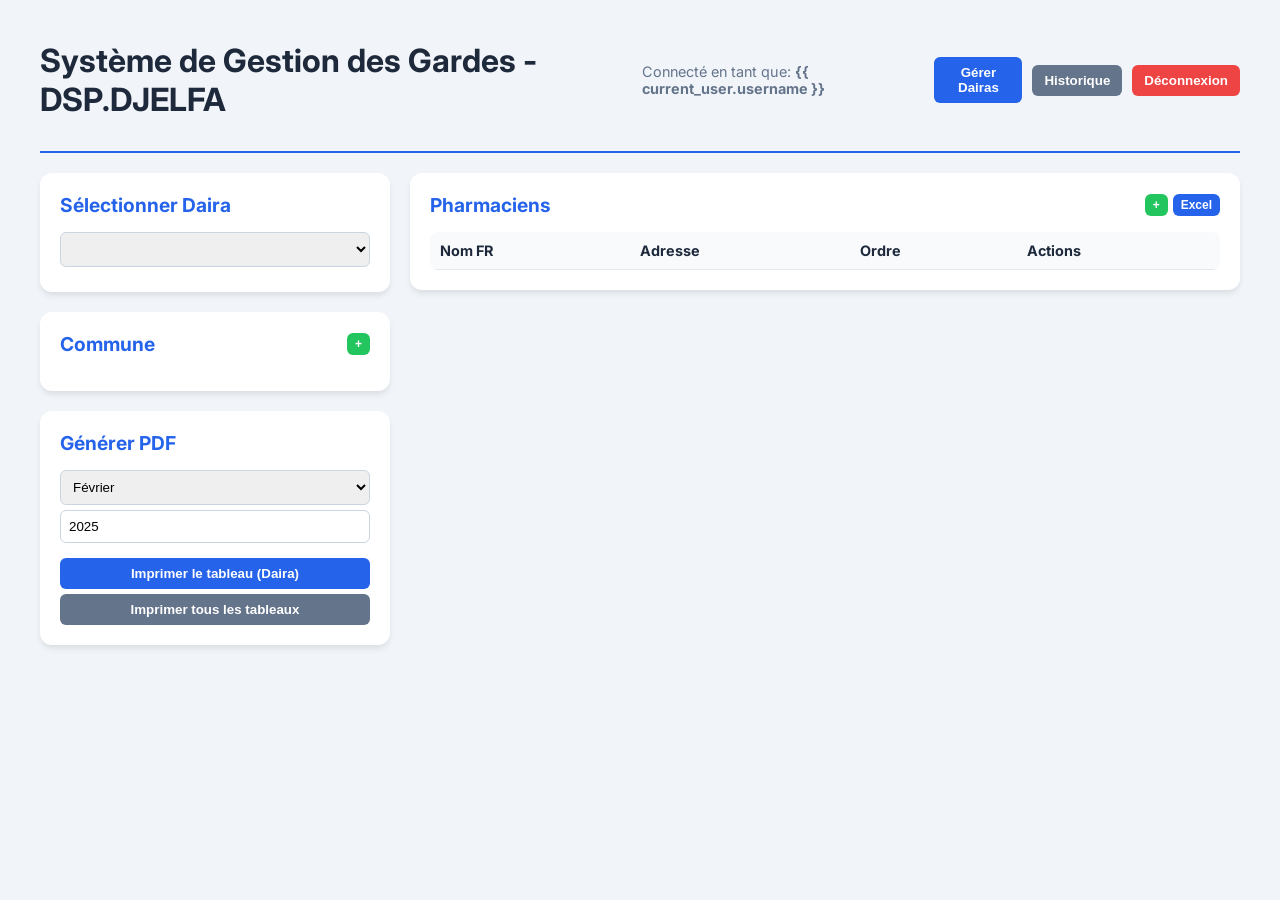
==== templates/index.html @ adcaf3e0 "Initial commit for GPHARM2026" ====
<!DOCTYPE html>
<html lang="fr">

<head>
    <meta charset="UTF-8">
    <meta name="viewport" content="width=device-width, initial-scale=1.0">
    <title>Garde Pharmacie - Admin Pro</title>
    <link href="https://fonts.googleapis.com/css2?family=Inter:wght@300;400;600&display=swap" rel="stylesheet">
    <style>
        :root {
            --primary: #2563eb;
            --bg: #f1f5f9;
            --card: #ffffff;
            --text: #1e293b;
            --danger: #ef4444;
            --success: #22c55e;
        }

        body {
            font-family: 'Inter', sans-serif;
            background: var(--bg);
            color: var(--text);
            margin: 0;
            padding: 20px;
        }

        .container {
            max-width: 1200px;
            margin: 0 auto;
        }

        header {
            display: flex;
            justify-content: space-between;
            align-items: center;
            margin-bottom: 20px;
            border-bottom: 2px solid var(--primary);
            padding-bottom: 10px;
        }

        .grid {
            display: grid;
            grid-template-columns: 350px 1fr;
            gap: 20px;
        }

        .card {
            background: var(--card);
            padding: 20px;
            border-radius: 12px;
            box-shadow: 0 4px 6px -1px rgba(0, 0, 0, 0.1);
            margin-bottom: 20px;
        }

        h2 {
            margin: 0 0 15px 0;
            color: var(--primary);
            font-size: 1.2rem;
            display: flex;
            justify-content: space-between;
            align-items: center;
        }

        .form-group {
            margin-bottom: 10px;
        }

        input,
        select {
            padding: 8px;
            border-radius: 6px;
            border: 1px solid #cbd5e1;
            width: 100%;
            box-sizing: border-box;
            margin-bottom: 5px;
        }

        button {
            padding: 8px 12px;
            border-radius: 6px;
            border: none;
            font-weight: 600;
            cursor: pointer;
            color: white;
            background: var(--primary);
            transition: opacity 0.2s;
        }

        button.secondary {
            background: #64748b;
        }

        button.danger {
            background: var(--danger);
        }

        button.success {
            background: var(--success);
        }

        button:hover {
            opacity: 0.9;
        }

        table {
            width: 100%;
            border-collapse: collapse;
            background: white;
            border-radius: 8px;
            overflow: hidden;
        }

        th,
        td {
            text-align: left;
            padding: 10px;
            border-bottom: 1px solid #e2e8f0;
            font-size: 0.9rem;
        }

        th {
            background: #f8fafc;
        }

        .arabic {
            text-align: right;
            font-family: 'Arial';
            font-weight: bold;
        }

        .item-row {
            display: flex;
            justify-content: space-between;
            align-items: center;
            padding: 8px;
            border-radius: 6px;
            cursor: pointer;
            margin-bottom: 4px;
            border: 1px solid transparent;
        }

        .item-row:hover {
            background: #f8fafc;
            border-color: #e2e8f0;
        }

        .item-row.active {
            background: #e2e8f0;
            border-color: var(--primary);
        }

        .actions {
            display: flex;
            gap: 5px;
        }

        .btn-sm {
            padding: 4px 8px;
            font-size: 0.75rem;
        }

        .modal {
            display: none;
            position: fixed;
            top: 0;
            left: 0;
            width: 100%;
            height: 100%;
            background: rgba(0, 0, 0, 0.5);
            align-items: center;
            justify-content: center;
            z-index: 100;
        }

        .modal-content {
            background: white;
            padding: 25px;
            border-radius: 12px;
            width: 400px;
        }

        .action-row {
            display: flex;
            gap: 10px;
            margin-top: 15px;
            justify-content: flex-end;
        }
    </style>
</head>

<body>
    <div class="container">
        <header>
            <h1>Système de Gestion des Gardes - DSP.DJELFA</h1>
            <div style="display: flex; gap: 10px; align-items: center;">
                <span style="font-size: 0.9rem; color: #64748b;">Connecté en tant que: <b>{{ current_user.username
                        }}</b></span>
                <button onclick="showDairaModal()">Gérer Dairas</button>
                <a href="/history"><button class="secondary">Historique</button></a>
                <a href="/logout"><button class="danger">Déconnexion</button></a>
            </div>
        </header>

        <div class="grid">
            <!-- Sidebar: Navigation -->
            <div class="sidebar">
                <div class="card">
                    <h2>Sélectionner Daira</h2>
                    <select id="dairaSelect" onchange="loadMunicipalities()"></select>
                </div>

                <div class="card">
                    <h2>Commune <button class="btn-sm success" onclick="showMuniModal()">+</button></h2>
                    <div id="muniList"></div>
                </div>

                <div class="card">
                    <h2>Générer PDF</h2>
                    <div class="form-group">
                        <select id="month">
                            <option value="1">Janvier</option>
                            <option value="2" selected>Février</option>
                            <option value="3">Mars</option>
                            <option value="4">Avril</option>
                            <option value="5">Mai</option>
                            <option value="6">Juin</option>
                            <option value="7">Juillet</option>
                            <option value="8">Août</option>
                            <option value="9">Septembre</option>
                            <option value="10">Octobre</option>
                            <option value="11">Novembre</option>
                            <option value="12">Décembre</option>
                        </select>
                        <input type="number" id="year" value="2025">
                    </div>
                    <button style="width:100%; margin-bottom: 5px;" onclick="downloadPDF()">Imprimer le tableau
                        (Daira)</button>
                    <button style="width:100%" class="secondary" onclick="downloadAllDairasPDF()">Imprimer tous les
                        tableaux
                    </button>
                </div>
            </div>

            <!-- Main Content: Pharmacists -->
            <div class="main-content">
                <div class="card">
                    <h2>Pharmaciens
                        <div class="actions">
                            <button class="btn-sm success" onclick="showPhModal()">+</button>
                            <button class="btn-sm" onclick="triggerExcel()" title="Import Excel">Excel</button>
                            <input type="file" id="excelFile" style="display:none" accept=".xlsx, .xls"
                                onchange="importExcel()">
                        </div>
                    </h2>
                    <table id="phTable">
                        <thead>
                            <tr>
                                <th>Nom FR</th>
                                <th>Adresse</th>
                                <th>Ordre</th>
                                <th>Actions</th>
                            </tr>
                        </thead>
                        <tbody></tbody>
                    </table>
                </div>


            </div>
        </div>
    </div>

    <!-- Modals -->
    <!-- Daira Modal -->
    <div id="dairaModal" class="modal">
        <div class="modal-content">
            <h2>Gérer Dairas</h2>
            <div id="dairaManagerList" style="max-height: 200px; overflow-y: auto; margin-bottom: 15px;"></div>
            <hr>
            <h3>Nouvelle Daira</h3>
            <input type="text" id="dNameFr" placeholder="Nom FR">
            <input type="text" id="dNameAr" placeholder="الاسم AR" class="arabic">
            <div class="action-row">
                <button onclick="saveDaira()">Ajouter</button>
                <button class="secondary" onclick="closeModals()">Fermer</button>
            </div>
        </div>
    </div>

    <!-- Municipality Modal -->
    <div id="muniModal" class="modal">
        <div class="modal-content">
            <h2 id="muniModalTitle">Ajouter Municipalité</h2>
            <input type="hidden" id="editMuniId">
            <input type="text" id="mNameFr" placeholder="Nom FR">
            <input type="text" id="mNameAr" placeholder="الاسم AR" class="arabic">
            <div class="action-row">
                <button onclick="saveMunicipality()">Enregistrer</button>
                <button class="secondary" onclick="closeModals()">Annuler</button>
            </div>
        </div>
    </div>

    <!-- Pharmacist Modal -->
    <div id="phModal" class="modal">
        <div class="modal-content">
            <h2 id="phModalTitle">Ajouter Pharmacien</h2>
            <input type="hidden" id="editPhId">
            <div class="form-group">
                <input type="text" id="phNameFr" placeholder="Nom FR">
                <input type="text" id="phAddrFr" placeholder="Adresse">
                <input type="number" id="phOrder" placeholder="Ordre de rotation" value="0">
            </div>
            <div class="action-row">
                <button onclick="savePharmacist()">Enregistrer</button>
                <button class="secondary" onclick="closeModals()">Annuler</button>
            </div>
        </div>
    </div>



    <!-- Vacation Modal -->
    <div id="vacModal" class="modal">
        <div class="modal-content">
            <h2 id="vacModalTitle">Gérer les Vacances</h2>
            <div id="vacList" style="max-height: 150px; overflow-y: auto; margin-bottom: 15px;"></div>
            <hr>
            <h3>Nouvelle Absence</h3>
            <input type="hidden" id="vacPhId">
            <div class="form-group">
                <label>Début:</label>
                <input type="date" id="vacStart">
                <label>Fin:</label>
                <input type="date" id="vacEnd">
            </div>
            <div class="action-row">
                <button onclick="saveVacation()">Enregistrer</button>
                <button class="secondary" onclick="closeModals()">Fermer</button>
            </div>
        </div>
    </div>

    <script>
        let currentDairaId = null;
        let currentMuniId = null;

        async function api(url, method = 'GET', body = null) {
            const opt = { method, headers: { 'Content-Type': 'application/json' } };
            if (body) opt.body = JSON.stringify(body);
            const r = await fetch(url, opt);
            if (!r.ok) { alert("Erreur serveur"); return null; }
            return r.json();
        }

        // --- DAIRA ---
        async function loadDairas() {
            const ds = await api('/api/dairas');
            const sel = document.getElementById('dairaSelect');
            sel.innerHTML = ds.map(d => `<option value="${d.id}">${d.name_fr}</option>`).join('');
            if (ds.length > 0) {
                if (!currentDairaId) currentDairaId = ds[0].id;
                loadMunicipalities();
            }
            renderDairaManager(ds);
        }

        function renderDairaManager(ds) {
            const list = document.getElementById('dairaManagerList');
            list.innerHTML = ds.map(d => `
                <div class="item-row">
                    <span>${d.name_fr}</span>
                    <div class="actions">
                        <button class="btn-sm danger" onclick="deleteDaira(${d.id})">Del</button>
                    </div>
                </div>
            `).join('');
        }

        async function saveDaira() {
            const body = { name_fr: document.getElementById('dNameFr').value, name_ar: document.getElementById('dNameAr').value };
            await api('/api/dairas', 'POST', body);
            loadDairas();
            closeModals();
        }

        async function deleteDaira(id) {
            if (confirm("Supprimer cette Daira ? (supprime tout son contenu)")) {
                await api(`/api/dairas/${id}`, 'DELETE');
                loadDairas();
            }
        }

        // --- MUNICIPALITY ---
        async function loadMunicipalities() {
            currentDairaId = document.getElementById('dairaSelect').value;
            const ms = await api(`/api/municipalities?daira_id=${currentDairaId}`);
            const list = document.getElementById('muniList');
            list.innerHTML = ms.map(m => `
                <div class="item-row ${m.id == currentMuniId ? 'active' : ''}" id="muni-row-${m.id}" onclick="selectMuni(${m.id})">
                    <span>${m.name_fr}</span>
                    <div class="actions">
                        <button class="btn-sm secondary" onclick="editMuni(${m.id}, '${m.name_fr}', '${m.name_ar}', event)">Edit</button>
                        <button class="btn-sm danger" onclick="deleteMuni(${m.id}, event)">Del</button>
                    </div>
                </div>
            `).join('');
            if (ms.length > 0 && !currentMuniId) selectMuni(ms[0].id);
            else if (currentMuniId) selectMuni(currentMuniId);
        }

        function selectMuni(id) {
            currentMuniId = id;
            document.querySelectorAll('.item-row').forEach(el => el.classList.remove('active'));
            const el = document.getElementById(`muni-row-${id}`);
            if (el) el.classList.add('active');
            loadPharmacists(id);
        }

        async function saveMunicipality() {
            const id = document.getElementById('editMuniId').value;
            const body = {
                name_fr: document.getElementById('mNameFr').value,
                name_ar: document.getElementById('mNameAr').value,
                daira_id: currentDairaId
            };
            const method = id ? 'PUT' : 'POST';
            const url = id ? `/api/municipalities/${id}` : '/api/municipalities';
            await api(url, method, body);
            loadMunicipalities();
            closeModals();
        }

        async function deleteMuni(id, e) {
            e.stopPropagation();
            if (confirm("Supprimer cette municipalité ?")) {
                await api(`/api/municipalities/${id}`, 'DELETE');
                currentMuniId = null;
                loadMunicipalities();
            }
        }

        // --- PHARMACIST ---
        async function loadPharmacists(mId) {
            const phs = await api(`/api/pharmacists?municipality_id=${mId}`);
            const tbody = document.querySelector('#phTable tbody');
            tbody.innerHTML = (phs || []).map(p => `
                <tr>
                    <td>${p.name_fr}</td>
                    <td>${p.address_fr || ''}</td>
                    <td>${p.rotation_order}</td>
                    <td>
                        <button class="btn-sm secondary" onclick="editPh(${JSON.stringify(p).replace(/"/g, '&quot;')})">Edit</button>
                        <button class="btn-sm" style="background:#8b5cf6" onclick="showVacModal(${p.id}, '${p.name_fr}')">Vac</button>
                        <button class="btn-sm danger" onclick="deletePh(${p.id})">Del</button>
                    </td>
                </tr>
            `).join('');
        }

        async function savePharmacist() {
            const id = document.getElementById('editPhId').value;
            const body = {
                name_fr: document.getElementById('phNameFr').value,
                address_fr: document.getElementById('phAddrFr').value,
                rotation_order: parseInt(document.getElementById('phOrder').value) || 0,
                municipality_id: currentMuniId
            };
            const method = id ? 'PUT' : 'POST';
            const url = id ? `/api/pharmacists/${id}` : '/api/pharmacists';
            await api(url, method, body);
            loadPharmacists(currentMuniId);
            closeModals();
        }

        async function deletePh(id) {
            if (confirm("Supprimer ce pharmacien ?")) {
                await api(`/api/pharmacists/${id}`, 'DELETE');
                loadPharmacists(currentMuniId);
            }
        }

        // --- MODALS HELPERS ---
        function showDairaModal() { document.getElementById('dairaModal').style.display = 'flex'; }
        function showMuniModal() {
            document.getElementById('editMuniId').value = '';
            document.getElementById('mNameFr').value = '';
            document.getElementById('mNameAr').value = '';
            document.getElementById('muniModalTitle').innerText = 'Ajouter Municipalité';
            document.getElementById('muniModal').style.display = 'flex';
        }
        function editMuni(id, fr, ar, e) {
            e.stopPropagation();
            document.getElementById('editMuniId').value = id;
            document.getElementById('mNameFr').value = fr;
            document.getElementById('mNameAr').value = ar;
            document.getElementById('muniModalTitle').innerText = 'Modifier Municipalité';
            document.getElementById('muniModal').style.display = 'flex';
        }
        function showPhModal() {
            document.getElementById('editPhId').value = '';
            document.getElementById('phNameFr').value = '';
            document.getElementById('phAddrFr').value = '';
            document.getElementById('phOrder').value = '';
            document.getElementById('phModalTitle').innerText = 'Ajouter Pharmacien';
            document.getElementById('phModal').style.display = 'flex';
        }
        function editPh(p) {
            document.getElementById('editPhId').value = p.id;
            document.getElementById('phNameFr').value = p.name_fr;
            document.getElementById('phAddrFr').value = p.address_fr || '';
            document.getElementById('phOrder').value = p.rotation_order;
            document.getElementById('phModalTitle').innerText = 'Modifier Pharmacien';
            document.getElementById('phModal').style.display = 'flex';
        }

        // --- VACATIONS ---
        async function showVacModal(phId, phName) {
            document.getElementById('vacModalTitle').innerText = `Vacances - ${phName}`;
            document.getElementById('vacPhId').value = phId;
            document.getElementById('vacStart').value = '';
            document.getElementById('vacEnd').value = '';
            await loadVacations(phId);
            document.getElementById('vacModal').style.display = 'flex';
        }

        async function loadVacations(phId) {
            const vs = await api(`/api/vacations?pharmacist_id=${phId}`);
            const list = document.getElementById('vacList');
            if (!vs || vs.length === 0) {
                list.innerHTML = '<p style="font-size:0.8rem; color:#64748b">Aucune vacance enregistrée</p>';
                return;
            }
            list.innerHTML = vs.map(v => `
                <div class="item-row">
                    <span style="font-size:0.8rem">Du ${new Date(v.start_date).toLocaleDateString()} au ${new Date(v.end_date).toLocaleDateString()}</span>
                    <button class="btn-sm danger" onclick="deleteVacation(${v.id}, ${phId})">×</button>
                </div>
            `).join('');
        }

        async function saveVacation() {
            const phId = document.getElementById('vacPhId').value;
            const body = {
                pharmacist_id: phId,
                start_date: document.getElementById('vacStart').value,
                end_date: document.getElementById('vacEnd').value
            };
            if (!body.start_date || !body.end_date) return alert("Dates requises");
            await api('/api/vacations', 'POST', body);
            loadVacations(phId);
        }

        async function deleteVacation(id, phId) {
            if (confirm("Supprimer cette absence ?")) {
                await api(`/api/vacations/${id}`, 'DELETE');
                loadVacations(phId);
            }
        }

        // --- EXCEL IMPORT ---
        function triggerExcel() {
            if (!currentMuniId) return alert("Veuillez d'abord sélectionner une municipalité");
            document.getElementById('excelFile').click();
        }

        async function importExcel() {
            const fileInput = document.getElementById('excelFile');
            if (fileInput.files.length === 0) return;

            const formData = new FormData();
            formData.append('file', fileInput.files[0]);
            formData.append('municipality_id', currentMuniId);

            try {
                const r = await fetch('/api/pharmacists/import-excel', {
                    method: 'POST',
                    body: formData
                });
                const res = await r.json();
                if (r.ok) {
                    alert(res.message);
                    loadPharmacists(currentMuniId);
                } else {
                    alert("Erreur: " + res.error);
                }
            } catch (e) {
                alert("Erreur lors de l'importation");
            }
            fileInput.value = ''; // Reset
        }

        function closeModals() { document.querySelectorAll('.modal').forEach(m => m.style.display = 'none'); }

        function downloadPDF() {
            const m = document.getElementById('month').value;
            const y = document.getElementById('year').value;
            window.open(`/api/reports/monthly-pdf?month=${m}&year=${y}&daira_id=${currentDairaId}`, '_blank');
        }

        function downloadAllDairasPDF() {
            const m = document.getElementById('month').value;
            const y = document.getElementById('year').value;
            window.open(`/api/reports/all-dairas-pdf?month=${m}&year=${y}`, '_blank');
        }

        document.getElementById('dairaSelect').addEventListener('change', () => {
            currentDairaId = document.getElementById('dairaSelect').value;
        });

        loadDairas();
    </script>
</body>

</html>
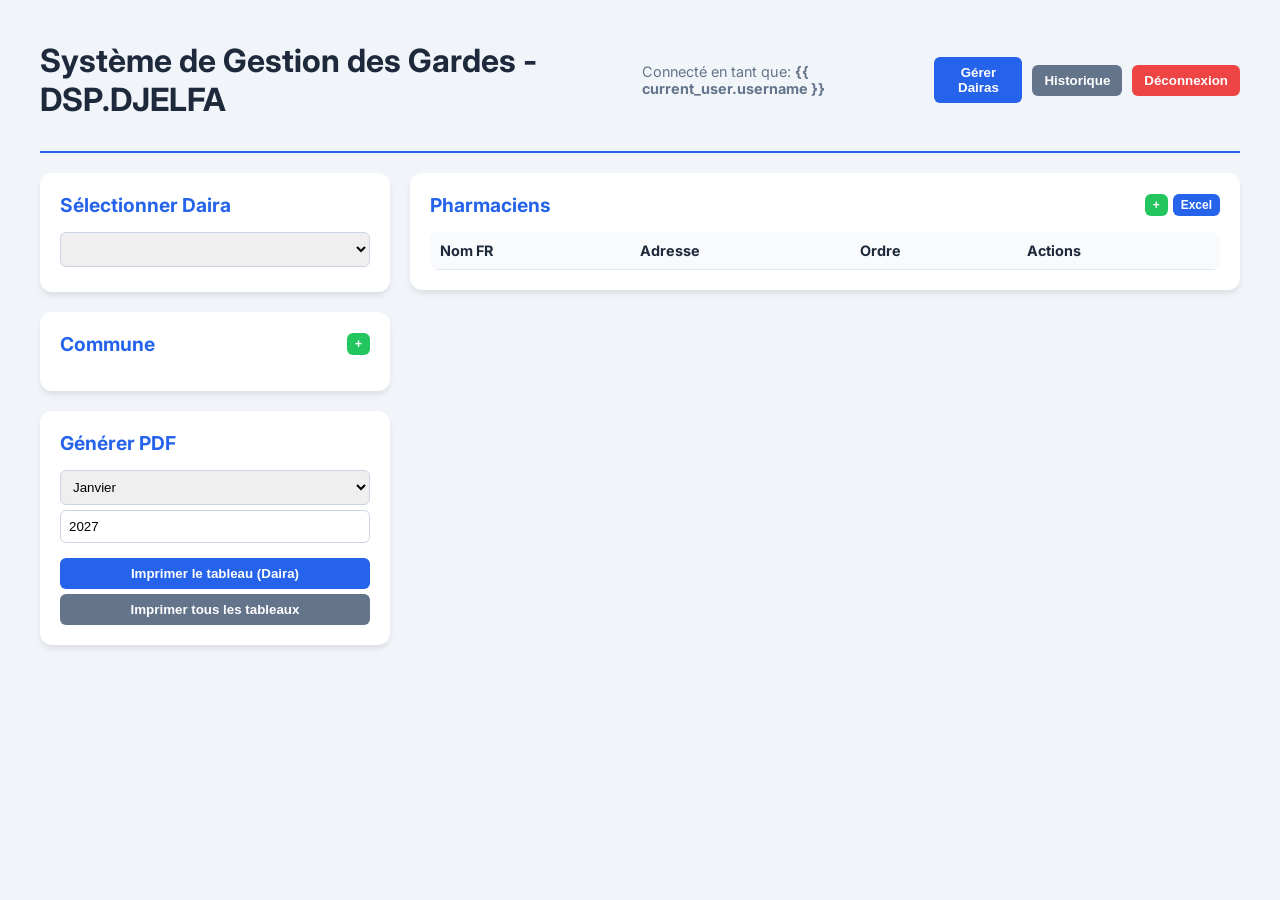
==== commit ba402e24: "Default to next month instead of hardcoded Feb 2025" ====
--- a/templates/index.html
+++ b/templates/index.html
@@ -219,7 +219,7 @@
                     <div class="form-group">
                         <select id="month">
                             <option value="1">Janvier</option>
-                            <option value="2" selected>Février</option>
+                            <option value="2">Février</option>
                             <option value="3">Mars</option>
                             <option value="4">Avril</option>
                             <option value="5">Mai</option>
@@ -231,7 +231,7 @@
                             <option value="11">Novembre</option>
                             <option value="12">Décembre</option>
                         </select>
-                        <input type="number" id="year" value="2025">
+                        <input type="number" id="year">
                     </div>
                     <button style="width:100%; margin-bottom: 5px;" onclick="downloadPDF()">Imprimer le tableau
                         (Daira)</button>
@@ -609,6 +609,15 @@
         });
 
         loadDairas();
+
+        (function() {
+            var now = new Date();
+            var nextMonth = now.getMonth() + 2;
+            var nextYear = now.getFullYear();
+            if (nextMonth > 12) { nextMonth = 1; nextYear++; }
+            document.getElementById('month').value = nextMonth;
+            document.getElementById('year').value = nextYear;
+        })();
     </script>
 </body>
 
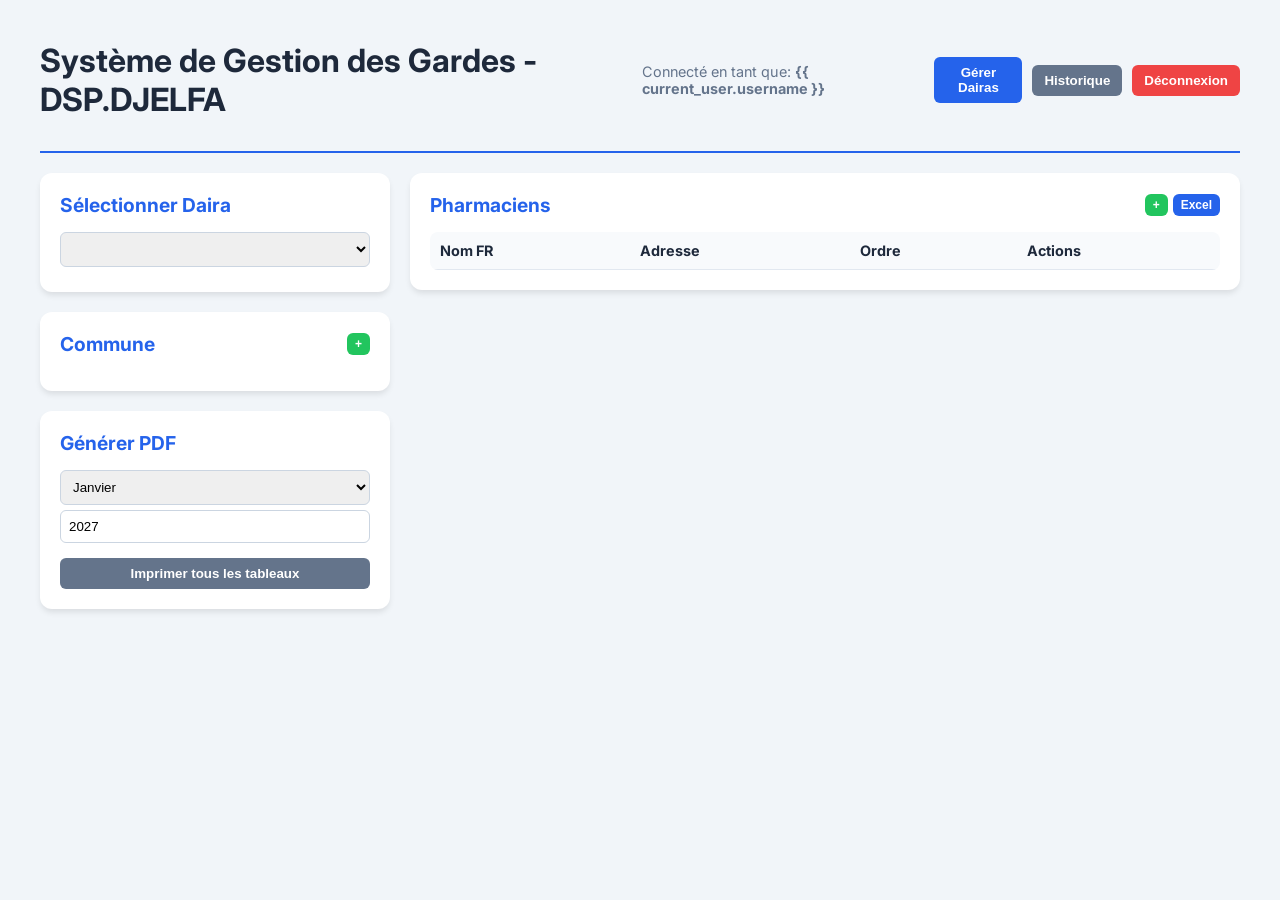
==== commit 1084cceb: "Update index.html" ====
--- a/templates/index.html
+++ b/templates/index.html
@@ -233,8 +233,6 @@
                         </select>
                         <input type="number" id="year">
                     </div>
-                    <button style="width:100%; margin-bottom: 5px;" onclick="downloadPDF()">Imprimer le tableau
-                        (Daira)</button>
                     <button style="width:100%" class="secondary" onclick="downloadAllDairasPDF()">Imprimer tous les
                         tableaux
                     </button>
@@ -345,6 +343,14 @@
         let currentDairaId = null;
         let currentMuniId = null;
 
+        function escHtml(s) {
+            return String(s ?? '').replace(/[&<>"']/g, c => ({ '&': '&amp;', '<': '&lt;', '>': '&gt;', '"': '&quot;', "'": '&#39;' }[c]));
+        }
+
+        function escJs(s) {
+            return String(s ?? '').replace(/\\/g, '\\\\').replace(/'/g, "\\'").replace(/"/g, '&quot;').replace(/</g, '&lt;').replace(/>/g, '&gt;');
+        }
+
         async function api(url, method = 'GET', body = null) {
             const opt = { method, headers: { 'Content-Type': 'application/json' } };
             if (body) opt.body = JSON.stringify(body);
@@ -356,6 +362,7 @@
         // --- DAIRA ---
         async function loadDairas() {
             const ds = await api('/api/dairas');
+            if (!ds) return;
             const sel = document.getElementById('dairaSelect');
             sel.innerHTML = ds.map(d => `<option value="${d.id}">${d.name_fr}</option>`).join('');
             if (ds.length > 0) {
@@ -369,9 +376,9 @@
             const list = document.getElementById('dairaManagerList');
             list.innerHTML = ds.map(d => `
                 <div class="item-row">
-                    <span>${d.name_fr}</span>
+                    <span>${escHtml(d.name_fr)}</span>
                     <div class="actions">
-                        <button class="btn-sm danger" onclick="deleteDaira(${d.id})">Del</button>
+                        <button class="btn-sm danger" onclick="deleteDaira('${escJs(d.id)}')">Del</button>
                     </div>
                 </div>
             `).join('');
@@ -395,13 +402,14 @@
         async function loadMunicipalities() {
             currentDairaId = document.getElementById('dairaSelect').value;
             const ms = await api(`/api/municipalities?daira_id=${currentDairaId}`);
+            if (!ms) return;
             const list = document.getElementById('muniList');
             list.innerHTML = ms.map(m => `
-                <div class="item-row ${m.id == currentMuniId ? 'active' : ''}" id="muni-row-${m.id}" onclick="selectMuni(${m.id})">
-                    <span>${m.name_fr}</span>
+                <div class="item-row ${m.id == currentMuniId ? 'active' : ''}" id="muni-row-${m.id}" onclick="selectMuni('${escJs(m.id)}')">
+                    <span>${escHtml(m.name_fr)}</span>
                     <div class="actions">
-                        <button class="btn-sm secondary" onclick="editMuni(${m.id}, '${m.name_fr}', '${m.name_ar}', event)">Edit</button>
-                        <button class="btn-sm danger" onclick="deleteMuni(${m.id}, event)">Del</button>
+                        <button class="btn-sm secondary" onclick="editMuni('${escJs(m.id)}', '${escJs(m.name_fr)}', '${escJs(m.name_ar)}', event)">Edit</button>
+                        <button class="btn-sm danger" onclick="deleteMuni('${escJs(m.id)}', event)">Del</button>
                     </div>
                 </div>
             `).join('');
@@ -443,16 +451,17 @@
         // --- PHARMACIST ---
         async function loadPharmacists(mId) {
             const phs = await api(`/api/pharmacists?municipality_id=${mId}`);
+            if (!phs) return;
             const tbody = document.querySelector('#phTable tbody');
-            tbody.innerHTML = (phs || []).map(p => `
+            tbody.innerHTML = phs.map(p => `
                 <tr>
-                    <td>${p.name_fr}</td>
-                    <td>${p.address_fr || ''}</td>
+                    <td>${escHtml(p.name_fr)}</td>
+                    <td>${escHtml(p.address_fr || '')}</td>
                     <td>${p.rotation_order}</td>
                     <td>
-                        <button class="btn-sm secondary" onclick="editPh(${JSON.stringify(p).replace(/"/g, '&quot;')})">Edit</button>
-                        <button class="btn-sm" style="background:#8b5cf6" onclick="showVacModal(${p.id}, '${p.name_fr}')">Vac</button>
-                        <button class="btn-sm danger" onclick="deletePh(${p.id})">Del</button>
+                        <button class="btn-sm secondary" onclick="editPh(${JSON.stringify({ id: p.id, name_fr: p.name_fr, address_fr: p.address_fr || '', rotation_order: p.rotation_order }).replace(/"/g, '&quot;').replace(/</g, '&lt;')})">Edit</button>
+                        <button class="btn-sm" style="background:#8b5cf6" onclick="showVacModal('${escJs(p.id)}', '${escJs(p.name_fr)}')">Vac</button>
+                        <button class="btn-sm danger" onclick="deletePh('${escJs(p.id)}')">Del</button>
                     </td>
                 </tr>
             `).join('');
@@ -534,7 +543,7 @@
             list.innerHTML = vs.map(v => `
                 <div class="item-row">
                     <span style="font-size:0.8rem">Du ${new Date(v.start_date).toLocaleDateString()} au ${new Date(v.end_date).toLocaleDateString()}</span>
-                    <button class="btn-sm danger" onclick="deleteVacation(${v.id}, ${phId})">×</button>
+                    <button class="btn-sm danger" onclick="deleteVacation('${escJs(v.id)}', '${escJs(phId)}')">×</button>
                 </div>
             `).join('');
         }
@@ -621,4 +630,4 @@
     </script>
 </body>
 
-</html>+</html>
